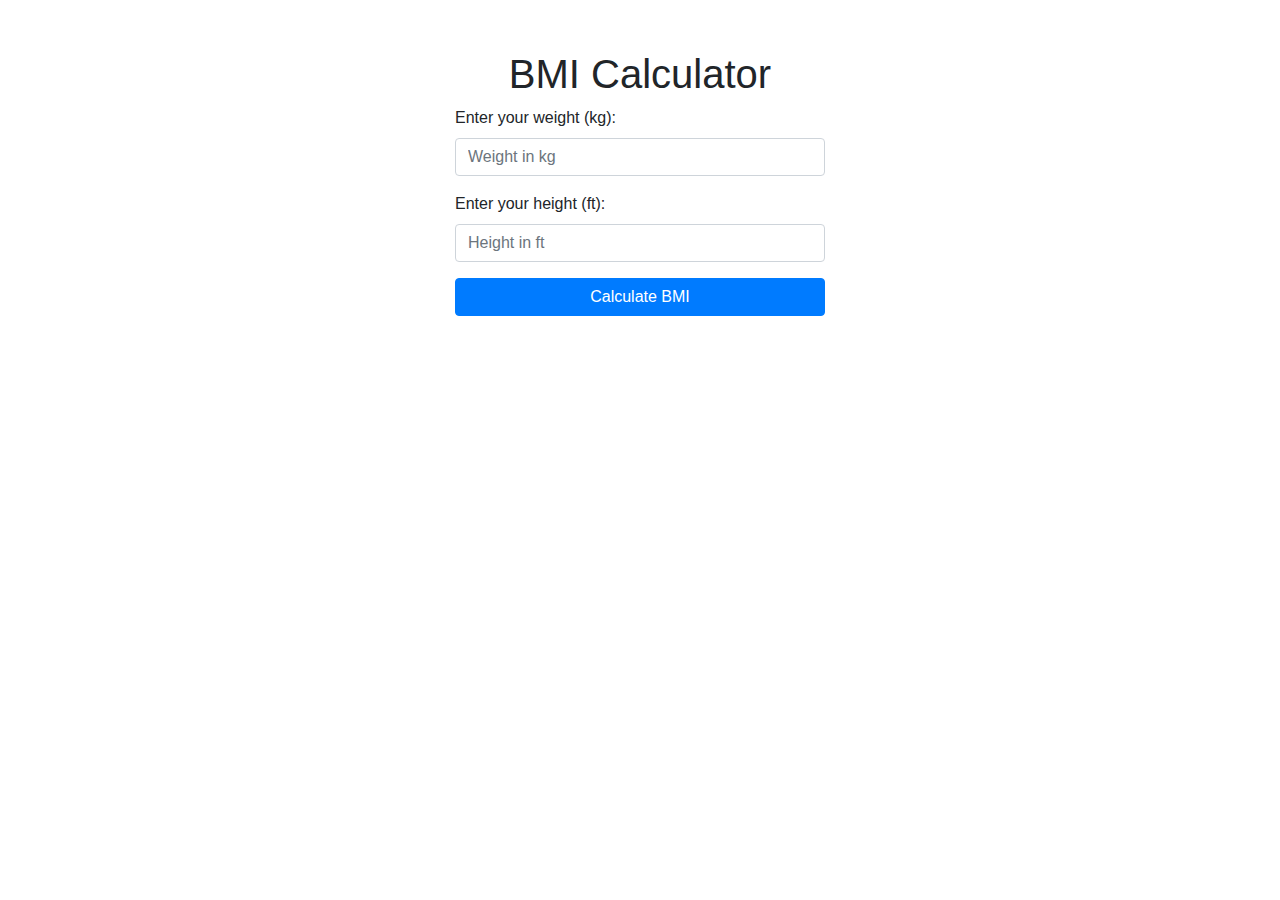
==== BMI/index.html @ b0fc004f "index.html" ====
<!DOCTYPE html>
<html lang="en">
<head>
    <meta charset="UTF-8">
    <meta name="viewport" content="width=device-width, initial-scale=1.0">
    <title>BMI Calculator</title>
    <!-- Bootstrap CSS -->
    <link href="https://maxcdn.bootstrapcdn.com/bootstrap/4.5.2/css/bootstrap.min.css" rel="stylesheet">
    <style>
        .container { max-width: 400px; margin-top: 50px; }
    </style>
</head>
<body>
    <div class="container">
        <h1 class="text-center">BMI Calculator</h1>
        <div class="form-group">
            <label for="weight">Enter your weight (kg):</label>
            <input type="number" class="form-control" id="weight" placeholder="Weight in kg" required>
        </div>

        <div class="form-group">
            <label for="height">Enter your height (ft):</label>
            <input type="number" class="form-control" id="height" placeholder="Height in ft" required>
        </div>

        <button class="btn btn-primary btn-block" onclick="calculateBMI()">Calculate BMI</button>

        <h2 id="result" class="text-center mt-4"></h2>
    </div>

    <!-- Bootstrap JS and dependencies -->
    <script src="https://code.jquery.com/jquery-3.5.1.slim.min.js"></script>
    <script src="https://cdn.jsdelivr.net/npm/@popperjs/core@2.5.2/dist/umd/popper.min.js"></script>
    <script src="https://maxcdn.bootstrapcdn.com/bootstrap/4.5.2/js/bootstrap.min.js"></script>

    <script>
        function calculateBMI() {
            const weight = parseFloat(document.getElementById('weight').value);
            const heightFt = parseFloat(document.getElementById('height').value);
            
            // Convert height from feet to meters
            const heightM = heightFt * 0.3048;
            const BMI = weight / (heightM * heightM);
            
            let resultText = '';

            if (BMI < 18.5) {
                resultText = 'Underweight';
            } else if (BMI >= 18.5 && BMI <= 24.9) {
                resultText = 'Normal Weight';
            } else if (BMI >= 25 && BMI < 29.9) {
                resultText = 'Overweight';
            } else {
                resultText = 'Obesity';
            }

            document.getElementById('result').innerText = `Your BMI is ${BMI.toFixed(2)}: ${resultText}`;
        }
    </script>
</body>
</html>
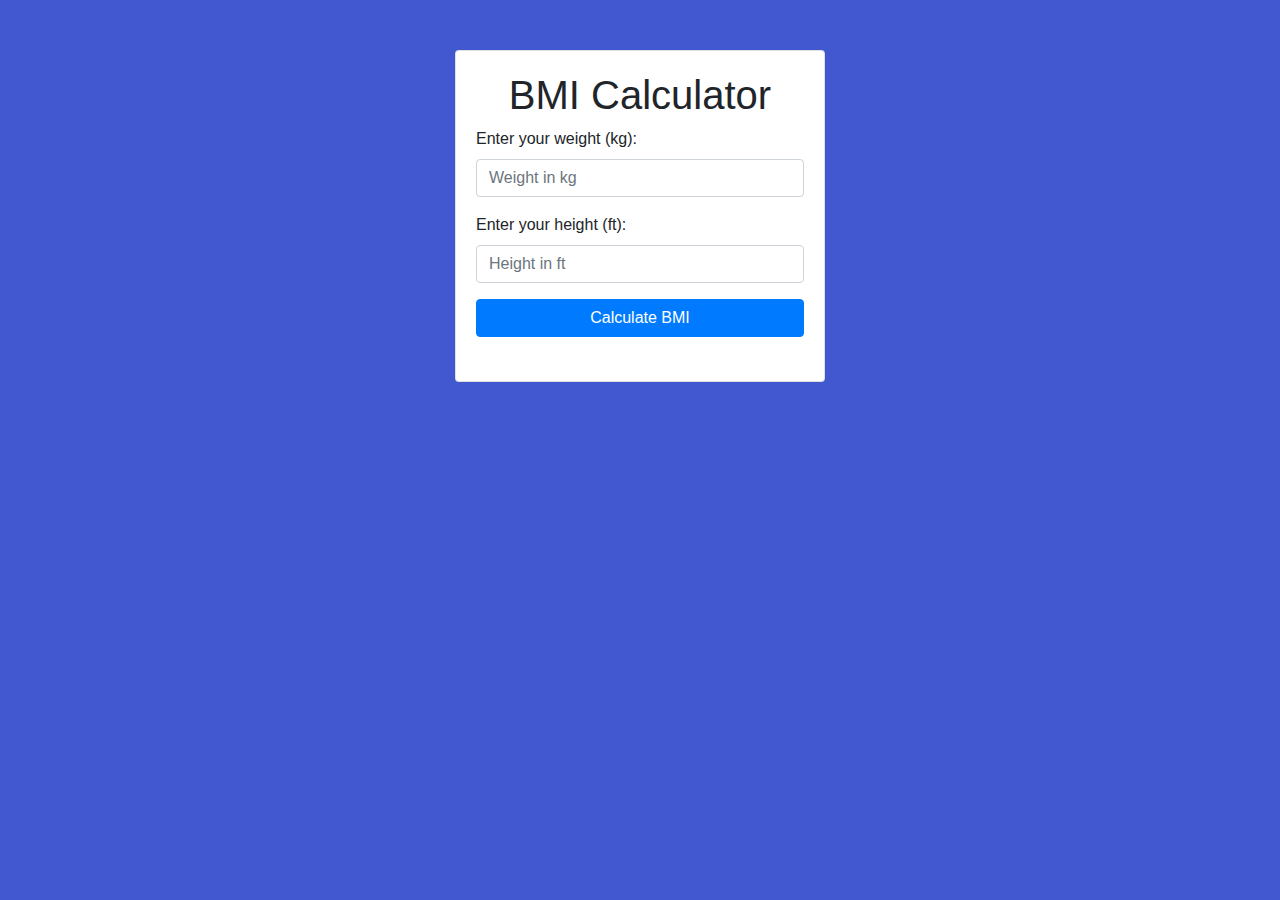
==== commit 6b5a5907: "upgrade css" ====
--- a/BMI/index.html
+++ b/BMI/index.html
@@ -7,25 +7,38 @@
     <!-- Bootstrap CSS -->
     <link href="https://maxcdn.bootstrapcdn.com/bootstrap/4.5.2/css/bootstrap.min.css" rel="stylesheet">
     <style>
-        .container { max-width: 400px; margin-top: 50px; }
+        body {
+            background-color: #4158D0;
+        }
+        .container {
+            max-width: 400px;
+            margin-top: 50px;
+        }
     </style>
+    
+    
+   
 </head>
 <body>
     <div class="container">
-        <h1 class="text-center">BMI Calculator</h1>
-        <div class="form-group">
-            <label for="weight">Enter your weight (kg):</label>
-            <input type="number" class="form-control" id="weight" placeholder="Weight in kg" required>
+        <div class="card">
+            <div class="card-body">
+                <h1 class="text-center">BMI Calculator</h1>
+                <div class="form-group">
+                    <label for="weight">Enter your weight (kg):</label>
+                    <input type="number" class="form-control" id="weight" placeholder="Weight in kg" required>
+                </div>
+
+                <div class="form-group">
+                    <label for="height">Enter your height (ft):</label>
+                    <input type="number" class="form-control" id="height" placeholder="Height in ft" required>
+                </div>
+
+                <button class="btn btn-primary btn-block" onclick="calculateBMI()">Calculate BMI</button>
+
+                <h2 id="result" class="text-center mt-4"></h2>
+            </div>
         </div>
-
-        <div class="form-group">
-            <label for="height">Enter your height (ft):</label>
-            <input type="number" class="form-control" id="height" placeholder="Height in ft" required>
-        </div>
-
-        <button class="btn btn-primary btn-block" onclick="calculateBMI()">Calculate BMI</button>
-
-        <h2 id="result" class="text-center mt-4"></h2>
     </div>
 
     <!-- Bootstrap JS and dependencies -->
@@ -38,6 +51,16 @@
             const weight = parseFloat(document.getElementById('weight').value);
             const heightFt = parseFloat(document.getElementById('height').value);
             
+            // Validate input
+            if (isNaN(weight) || weight <= 0) {
+                document.getElementById('result').innerText = 'Please enter a valid weight (greater than 0).';
+                return;
+            }
+            if (isNaN(heightFt) || heightFt <= 0) {
+                document.getElementById('result').innerText = 'Please enter a valid height (greater than 0).';
+                return;
+            }
+
             // Convert height from feet to meters
             const heightM = heightFt * 0.3048;
             const BMI = weight / (heightM * heightM);
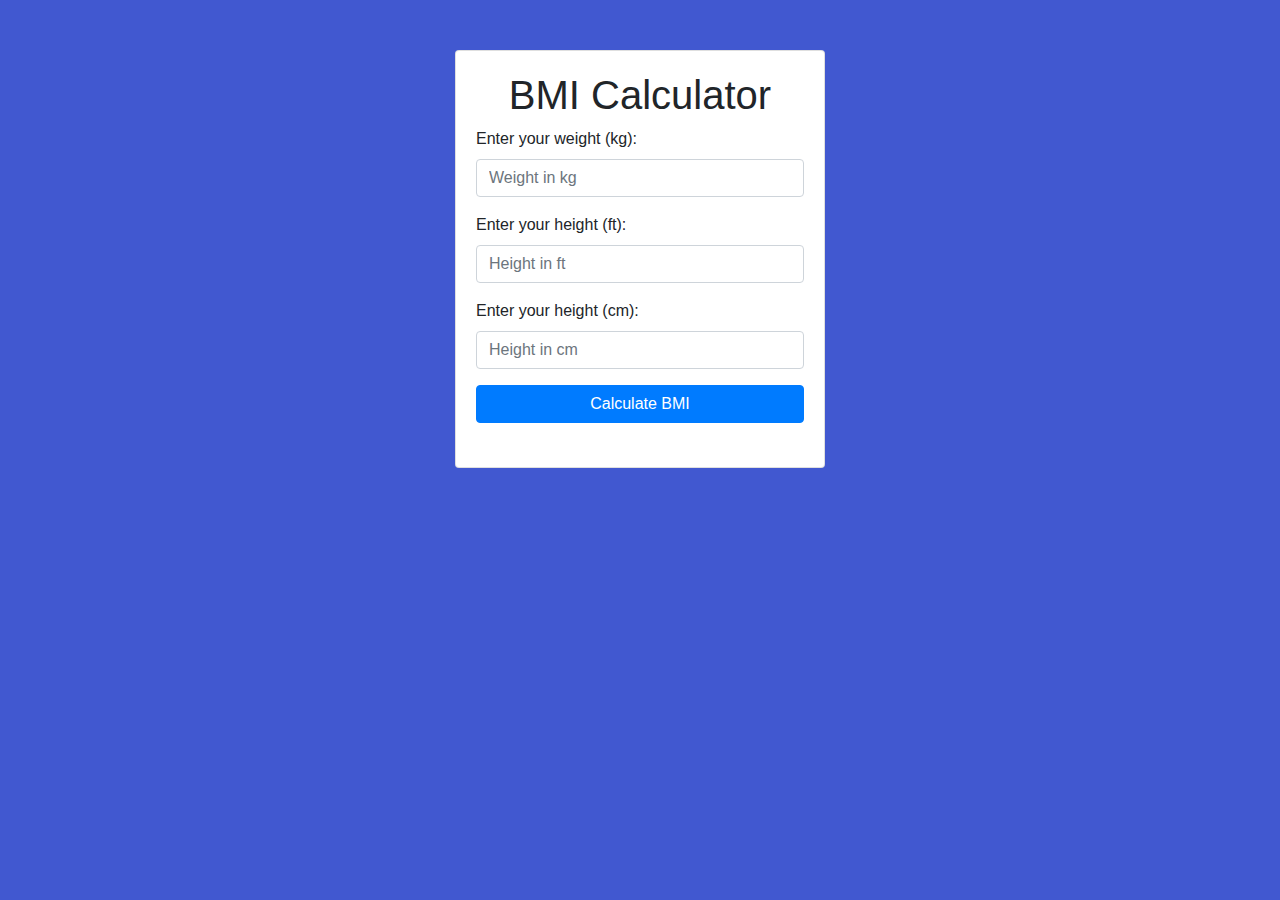
==== commit b642a47f: "update" ====
--- a/BMI/index.html
+++ b/BMI/index.html
@@ -4,7 +4,6 @@
     <meta charset="UTF-8">
     <meta name="viewport" content="width=device-width, initial-scale=1.0">
     <title>BMI Calculator</title>
-    <!-- Bootstrap CSS -->
     <link href="https://maxcdn.bootstrapcdn.com/bootstrap/4.5.2/css/bootstrap.min.css" rel="stylesheet">
     <style>
         body {
@@ -15,9 +14,6 @@
             margin-top: 50px;
         }
     </style>
-    
-    
-   
 </head>
 <body>
     <div class="container">
@@ -30,8 +26,13 @@
                 </div>
 
                 <div class="form-group">
-                    <label for="height">Enter your height (ft):</label>
-                    <input type="number" class="form-control" id="height" placeholder="Height in ft" required>
+                    <label for="heightFt">Enter your height (ft):</label>
+                    <input type="number" class="form-control" id="heightFt" placeholder="Height in ft" required>
+                </div>
+
+                <div class="form-group">
+                    <label for="heightCm">Enter your height (cm):</label>
+                    <input type="number" class="form-control" id="heightCm" placeholder="Height in cm" required>
                 </div>
 
                 <button class="btn btn-primary btn-block" onclick="calculateBMI()">Calculate BMI</button>
@@ -41,7 +42,6 @@
         </div>
     </div>
 
-    <!-- Bootstrap JS and dependencies -->
     <script src="https://code.jquery.com/jquery-3.5.1.slim.min.js"></script>
     <script src="https://cdn.jsdelivr.net/npm/@popperjs/core@2.5.2/dist/umd/popper.min.js"></script>
     <script src="https://maxcdn.bootstrapcdn.com/bootstrap/4.5.2/js/bootstrap.min.js"></script>
@@ -49,22 +49,29 @@
     <script>
         function calculateBMI() {
             const weight = parseFloat(document.getElementById('weight').value);
-            const heightFt = parseFloat(document.getElementById('height').value);
+            const heightFt = parseFloat(document.getElementById('heightFt').value);
+            const heightCm = parseFloat(document.getElementById('heightCm').value);
             
             // Validate input
             if (isNaN(weight) || weight <= 0) {
                 document.getElementById('result').innerText = 'Please enter a valid weight (greater than 0).';
                 return;
             }
-            if (isNaN(heightFt) || heightFt <= 0) {
-                document.getElementById('result').innerText = 'Please enter a valid height (greater than 0).';
+            if (isNaN(heightFt) && isNaN(heightCm)) {
+                document.getElementById('result').innerText = 'Please enter a valid height (greater than 0) in either ft or cm.';
                 return;
             }
 
-            // Convert height from feet to meters
-            const heightM = heightFt * 0.3048;
+            let heightM;
+            if (heightCm > 0) {
+                // Convert height from cm to meters
+                heightM = heightCm / 100;
+            } else {
+                // Convert height from feet to meters
+                heightM = heightFt * 0.3048;
+            }
+
             const BMI = weight / (heightM * heightM);
-            
             let resultText = '';
 
             if (BMI < 18.5) {
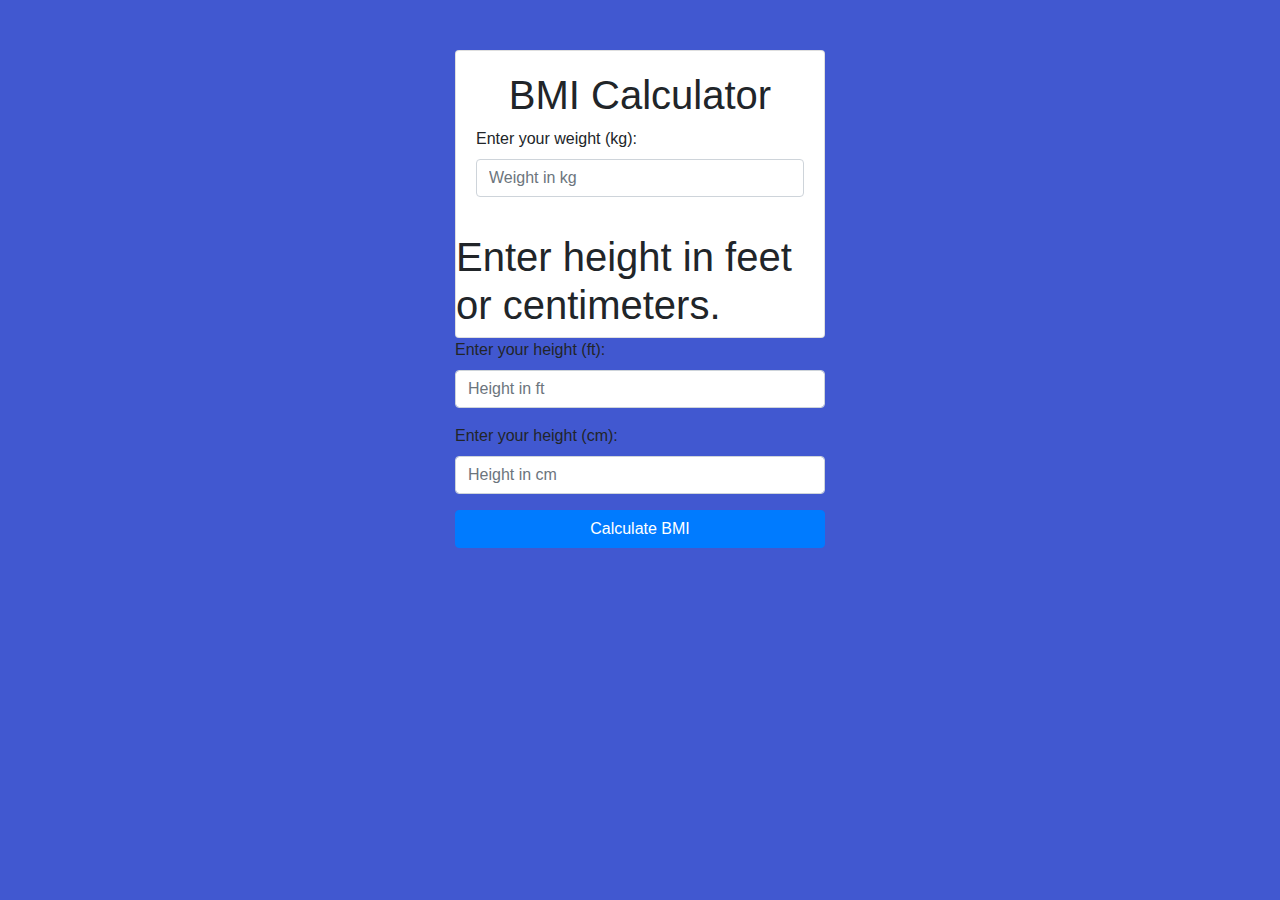
==== commit 6fb37ef4: "Update index.html" ====
--- a/BMI/index.html
+++ b/BMI/index.html
@@ -24,7 +24,7 @@
                     <label for="weight">Enter your weight (kg):</label>
                     <input type="number" class="form-control" id="weight" placeholder="Weight in kg" required>
                 </div>
-
+                </div> <h1>Enter height in feet or centimeters.</h1></div>
                 <div class="form-group">
                     <label for="heightFt">Enter your height (ft):</label>
                     <input type="number" class="form-control" id="heightFt" placeholder="Height in ft" required>
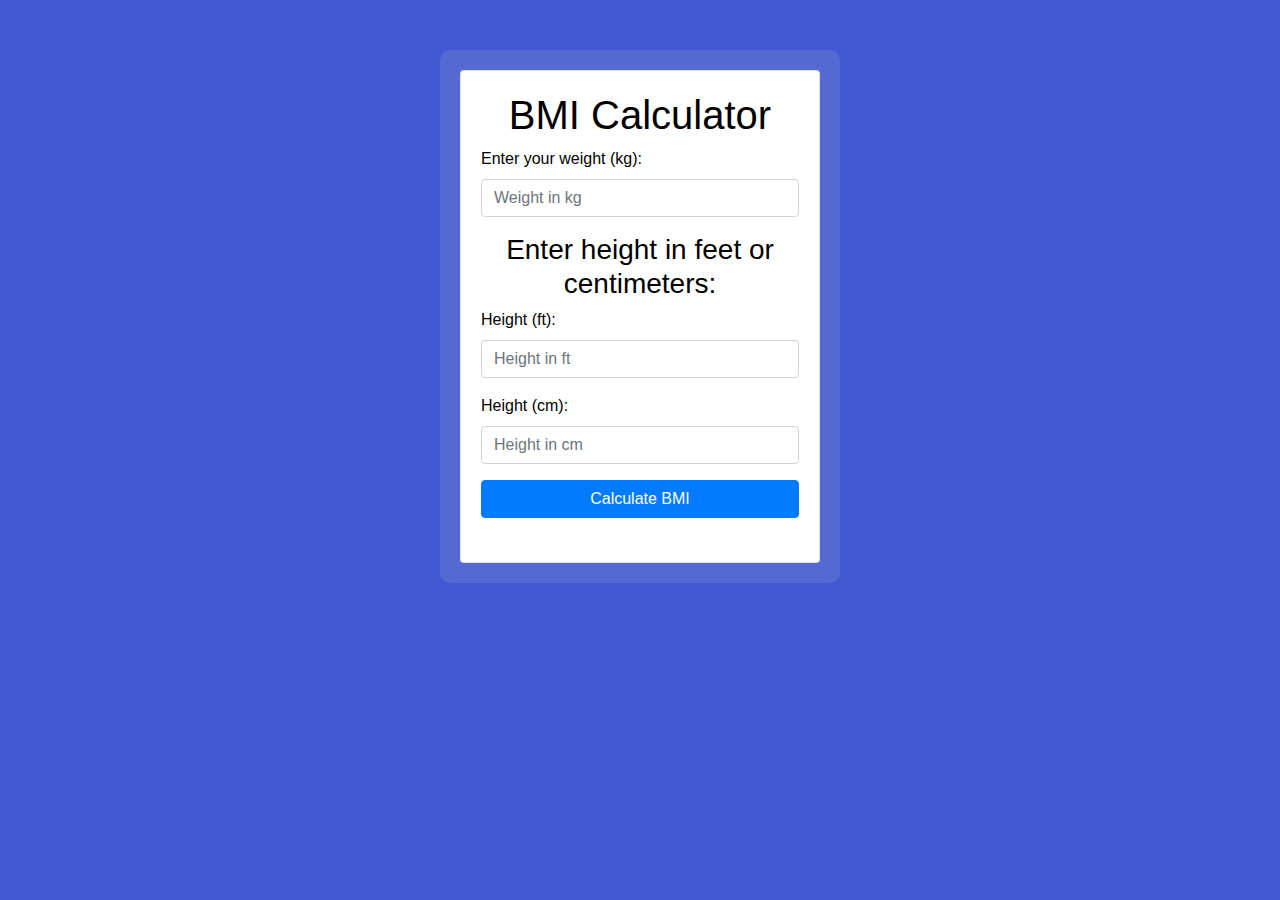
==== commit 8f202358: "Update index.html" ====
--- a/BMI/index.html
+++ b/BMI/index.html
@@ -8,10 +8,14 @@
     <style>
         body {
             background-color: #4158D0;
+            color: rgb(0, 0, 0);
         }
         .container {
             max-width: 400px;
             margin-top: 50px;
+            background-color: rgba(255, 255, 255, 0.1);
+            padding: 20px;
+            border-radius: 10px;
         }
     </style>
 </head>
@@ -24,19 +28,16 @@
                     <label for="weight">Enter your weight (kg):</label>
                     <input type="number" class="form-control" id="weight" placeholder="Weight in kg" required>
                 </div>
-                </div> <h1>Enter height in feet or centimeters.</h1></div>
+                <h3 class="text-center">Enter height in feet or centimeters:</h3>
                 <div class="form-group">
-                    <label for="heightFt">Enter your height (ft):</label>
-                    <input type="number" class="form-control" id="heightFt" placeholder="Height in ft" required>
+                    <label for="heightFt">Height (ft):</label>
+                    <input type="number" class="form-control" id="heightFt" placeholder="Height in ft">
                 </div>
-
                 <div class="form-group">
-                    <label for="heightCm">Enter your height (cm):</label>
-                    <input type="number" class="form-control" id="heightCm" placeholder="Height in cm" required>
+                    <label for="heightCm">Height (cm):</label>
+                    <input type="number" class="form-control" id="heightCm" placeholder="Height in cm">
                 </div>
-
                 <button class="btn btn-primary btn-block" onclick="calculateBMI()">Calculate BMI</button>
-
                 <h2 id="result" class="text-center mt-4"></h2>
             </div>
         </div>
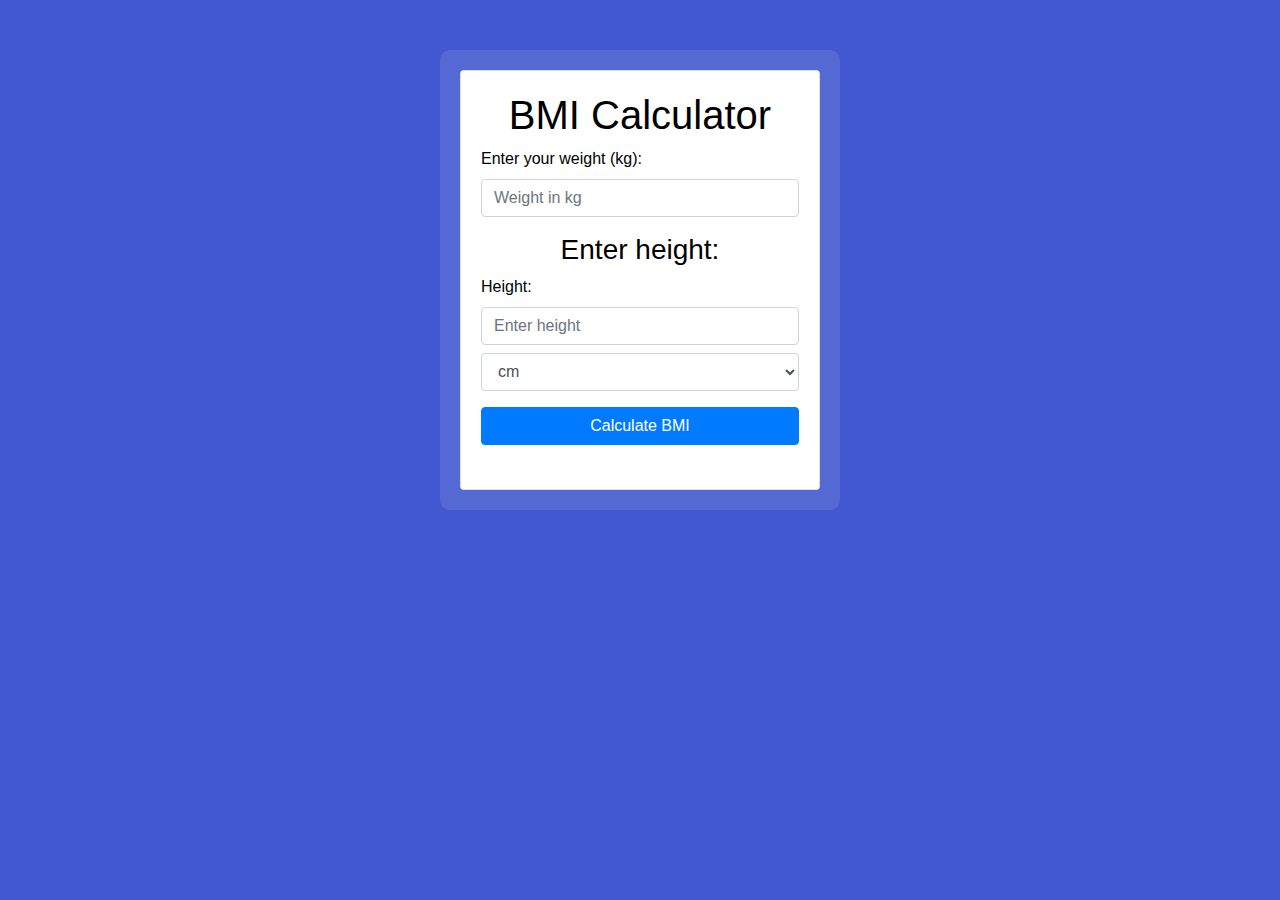
==== commit bf6174b6: "update" ====
--- a/BMI/index.html
+++ b/BMI/index.html
@@ -28,14 +28,14 @@
                     <label for="weight">Enter your weight (kg):</label>
                     <input type="number" class="form-control" id="weight" placeholder="Weight in kg" required>
                 </div>
-                <h3 class="text-center">Enter height in feet or centimeters:</h3>
+                <h3 class="text-center">Enter height:</h3>
                 <div class="form-group">
-                    <label for="heightFt">Height (ft):</label>
-                    <input type="number" class="form-control" id="heightFt" placeholder="Height in ft">
-                </div>
-                <div class="form-group">
-                    <label for="heightCm">Height (cm):</label>
-                    <input type="number" class="form-control" id="heightCm" placeholder="Height in cm">
+                    <label for="height">Height:</label>
+                    <input type="number" class="form-control" id="height" placeholder="Enter height" required>
+                    <select class="form-control mt-2" id="heightUnit" onchange="updatePlaceholder()">
+                        <option value="cm">cm</option>
+                        <option value="ft">ft</option>
+                    </select>
                 </div>
                 <button class="btn btn-primary btn-block" onclick="calculateBMI()">Calculate BMI</button>
                 <h2 id="result" class="text-center mt-4"></h2>
@@ -48,28 +48,38 @@
     <script src="https://maxcdn.bootstrapcdn.com/bootstrap/4.5.2/js/bootstrap.min.js"></script>
 
     <script>
+        function updatePlaceholder() {
+            const heightUnit = document.getElementById('heightUnit').value;
+            const heightInput = document.getElementById('height');
+            if (heightUnit === 'cm') {
+                heightInput.setAttribute('placeholder', 'Enter height in cm');
+            } else {
+                heightInput.setAttribute('placeholder', 'Enter height in ft');
+            }
+        }
+
         function calculateBMI() {
             const weight = parseFloat(document.getElementById('weight').value);
-            const heightFt = parseFloat(document.getElementById('heightFt').value);
-            const heightCm = parseFloat(document.getElementById('heightCm').value);
+            const height = parseFloat(document.getElementById('height').value);
+            const heightUnit = document.getElementById('heightUnit').value;
             
             // Validate input
             if (isNaN(weight) || weight <= 0) {
                 document.getElementById('result').innerText = 'Please enter a valid weight (greater than 0).';
                 return;
             }
-            if (isNaN(heightFt) && isNaN(heightCm)) {
-                document.getElementById('result').innerText = 'Please enter a valid height (greater than 0) in either ft or cm.';
+            if (isNaN(height) || height <= 0) {
+                document.getElementById('result').innerText = 'Please enter a valid height (greater than 0).';
                 return;
             }
 
             let heightM;
-            if (heightCm > 0) {
+            if (heightUnit === 'cm') {
                 // Convert height from cm to meters
-                heightM = heightCm / 100;
+                heightM = height / 100;
             } else {
                 // Convert height from feet to meters
-                heightM = heightFt * 0.3048;
+                heightM = height * 0.3048;
             }
 
             const BMI = weight / (heightM * heightM);
